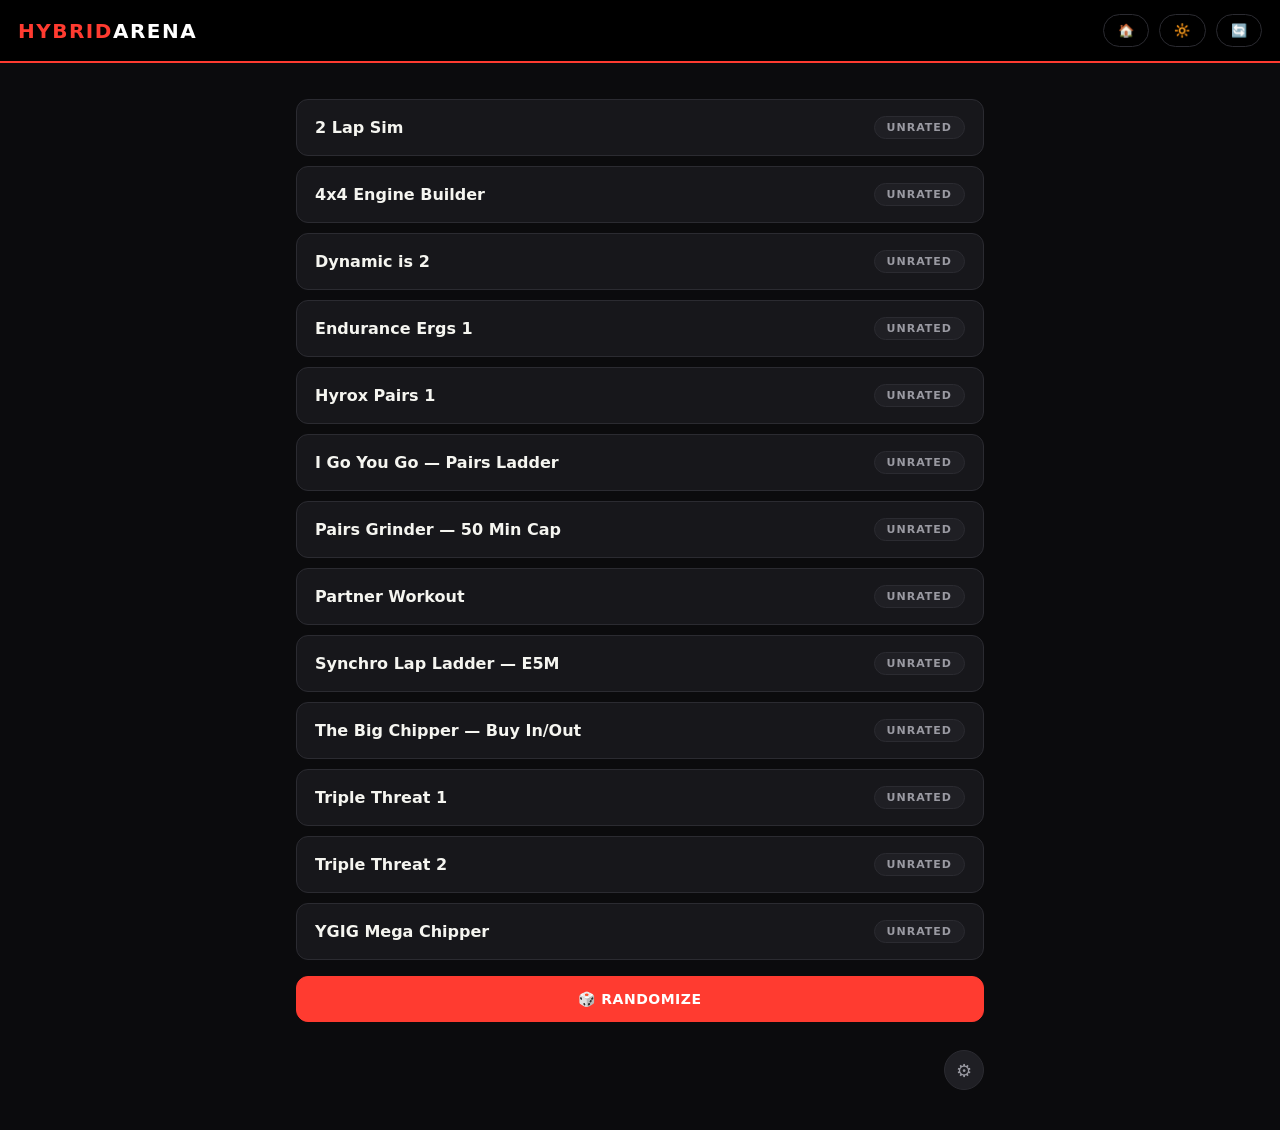
==== index.html @ e6ac8233 "Add Triple Threat 2 - same structure as Triple Threat 1, all 42 reps Replicates Triple Threat 1's bu" ====
<!--
    Bump the ?v= on style.css/store.js/app.js below whenever those files
    change - GitHub Pages/browsers cache them independently of this HTML
    file, so without a version bump a stale copy can keep being served
    even after a fresh deploy (this bit us once already - see commit
    history around "cache-busting").

    Also bump the "build" number in version.json AND the matching
    APP_BUILD constant in app.js on every deploy (any change, not just
    JS/CSS) - that's what powers the flashing red star on the Refresh
    button that tells you an open tab is looking at an old version.
-->
<!doctype html>
<html lang="en">
<head>
<meta charset="utf-8">
<meta name="viewport" content="width=device-width, initial-scale=1, viewport-fit=cover">
<meta name="theme-color" content="#0b0b0d">
<title>Hybrid Arena</title>
<link rel="preconnect" href="https://fonts.googleapis.com">
<link rel="preconnect" href="https://fonts.gstatic.com" crossorigin>
<link href="https://fonts.googleapis.com/css2?family=Kalam:wght@400;700&family=Permanent+Marker&display=swap" rel="stylesheet">
<link rel="stylesheet" href="style.css?v=23">
</head>
<body>

<header class="top">
    <h1><span>Hybrid</span>Arena</h1>
    <div class="btn-row">
        <button class="navlink" id="btnHome" title="Home">🏠</button>
        <button class="navlink" id="btnWake" title="Keep screen on">🔆</button>
        <button class="navlink" id="btnRefresh" title="Refresh (get the latest published workouts)">
            🔄
            <span class="update-star" id="updateStar" hidden>★</span>
        </button>
    </div>
</header>

<main>

    <section id="homeView">
        <div class="workout-picker" id="workoutList"></div>
        <div class="empty-hint" id="emptyHint" hidden></div>

        <div class="btn-row" style="margin-top:16px;">
            <button class="btn primary block" id="btnRandomize">🎲 Randomize</button>
        </div>

        <div class="settings-row">
            <a href="admin.html" id="linkAdmin" class="settings-cog" title="Admin">⚙️</a>
        </div>
    </section>

    <div class="modal-overlay" id="randomizeModal" hidden>
        <div class="modal-card">
            <p class="modal-title">Pick a Level</p>
            <div class="modal-btns">
                <button class="btn block rank-btn-Tough" data-level="Tough">Tough</button>
                <button class="btn block rank-btn-Hardcore" data-level="Hardcore">Hardcore</button>
                <button class="btn block rank-btn-Extreme" data-level="Extreme">Extreme</button>
            </div>
            <button class="btn ghost block" id="btnRandomizeAny" style="margin-top:10px;">Skip — Surprise Me</button>
            <button class="btn ghost block" id="btnRandomizeCancel" style="margin-top:10px;">Cancel</button>
        </div>
    </div>

    <section id="boardView" hidden>
        <div class="board-nav-wrap" id="boardNavWrap">
            <div class="board-wrap" id="boardWrap">
                <div class="board" id="board"></div>
            </div>
        </div>
        <div class="board-actions">
            <div class="rate-row" id="rateRow"></div>
        </div>

        <div class="board-swipe-hint">⟷ Swipe left or right to browse other workouts</div>
    </section>

</main>


<script src="store.js?v=23"></script>
<script src="ratings.js?v=23"></script>
<script src="app.js?v=23"></script>
</body>
</html>
---- style.css ----
:root {
    --bg: #0b0b0d;
    --panel: #17171b;
    --panel-2: #1f1f24;
    --line: #2b2b31;
    --text: #f5f5f0;
    --muted: #9a9aa2;
    --accent: #ff3b30;

    --tough: #ffb703;
    --tougher: #fb5607;
    --extreme: #ff1b3d;
}

* { box-sizing: border-box; -webkit-tap-highlight-color: transparent; }

html, body {
    margin: 0;
    padding: 0;
    background: var(--bg);
    color: var(--text);
    font-family: -apple-system, "Segoe UI", system-ui, Roboto, Arial, sans-serif;
    min-height: 100%;
}

body {
    display: flex;
    flex-direction: column;
    min-height: 100vh;
}

header.top {
    position: sticky;
    top: 0;
    z-index: 10;
    display: flex;
    align-items: center;
    justify-content: space-between;
    gap: 12px;
    padding: 14px 18px;
    background: #000;
    border-bottom: 2px solid var(--accent);
}

header.top h1 {
    margin: 0;
    font-size: 20px;
    font-weight: 900;
    letter-spacing: 1.5px;
    text-transform: uppercase;
    color: #fff;
}

header.top h1 span {
    color: var(--accent);
}

header.top .navlink {
    position: relative;
    display: inline-flex;
    align-items: center;
    color: var(--muted);
    text-decoration: none;
    font-family: inherit;
    font-weight: 700;
    font-size: 13px;
    letter-spacing: .5px;
    text-transform: uppercase;
    background: transparent;
    border: 1px solid var(--line);
    padding: 8px 14px;
    border-radius: 999px;
    white-space: nowrap;
    cursor: pointer;
}

.update-star {
    position: absolute;
    top: -6px;
    right: -6px;
    color: var(--extreme);
    font-size: 14px;
    line-height: 1;
    animation: update-star-flash 1s steps(1, end) infinite;
}

@keyframes update-star-flash {
    0%, 49% { opacity: 1; }
    50%, 100% { opacity: 0; }
}

header.top .navlink:active {
    background: var(--panel-2);
}

header.top .navlink.active {
    background: var(--accent);
    border-color: var(--accent);
    color: #fff;
}

main {
    flex: 1;
    width: 100%;
    max-width: 720px;
    margin: 0 auto;
    padding: 20px 16px 40px;
}

footer.foot {
    text-align: center;
    color: var(--muted);
    font-size: 11px;
    padding: 16px;
    letter-spacing: .5px;
}

/* Buttons */

.btn {
    display: inline-flex;
    align-items: center;
    justify-content: center;
    gap: 8px;
    font-family: inherit;
    font-weight: 800;
    letter-spacing: .5px;
    text-transform: uppercase;
    font-size: 14px;
    color: var(--text);
    background: var(--panel-2);
    border: 1px solid var(--line);
    border-radius: 12px;
    padding: 14px 18px;
    text-decoration: none;
    cursor: pointer;
    user-select: none;
}

.btn:active { transform: translateY(1px); }

.btn.primary { background: var(--accent); border-color: var(--accent); color: #fff; }
.btn.ghost { background: transparent; }
.btn.small { padding: 9px 14px; font-size: 12px; border-radius: 9px; }
.btn.block { width: 100%; }
.btn.danger { background: #2a1416; border-color: #5c2026; color: #ff8a8a; }
.btn[disabled] { opacity: .45; cursor: not-allowed; }

.btn-row { display: flex; gap: 10px; flex-wrap: wrap; }

/* Rank pills / colors, shared by picker buttons and admin badges */

.rank-pill {
    display: inline-block;
    padding: 4px 12px;
    border-radius: 999px;
    font-size: 11px;
    font-weight: 900;
    text-transform: uppercase;
    letter-spacing: 1px;
    color: #1a1200;
}

.rank-Tough { background: var(--tough); }
.rank-Hardcore { background: var(--tougher); color: #fff; }
.rank-Extreme { background: var(--extreme); color: #fff; }
.rank-Unrated { background: var(--panel-2); color: var(--muted); border: 1px solid var(--line); }

.rank-btn-Tough { background: var(--tough); border-color: var(--tough); color: #1a1200; }
.rank-btn-Hardcore { background: var(--tougher); border-color: var(--tougher); color: #fff; }
.rank-btn-Extreme { background: var(--extreme); border-color: var(--extreme); color: #fff; }

.modal-overlay {
    position: fixed;
    inset: 0;
    background: rgba(0,0,0,.7);
    display: flex;
    align-items: center;
    justify-content: center;
    z-index: 50;
    padding: 20px;
}

.modal-overlay[hidden] {
    display: none;
}

.modal-card {
    background: var(--panel);
    border: 1px solid var(--line);
    border-radius: 16px;
    padding: 22px;
    width: 100%;
    max-width: 360px;
}

.modal-title {
    margin: 0 0 16px;
    text-align: center;
    font-weight: 800;
    text-transform: uppercase;
    letter-spacing: .5px;
    font-size: 15px;
}

.modal-btns {
    display: flex;
    flex-direction: column;
    gap: 8px;
}

.empty-hint {
    margin-top: 18px;
    text-align: center;
    color: var(--muted);
    font-size: 14px;
    line-height: 1.6;
}

.empty-hint a, .empty-hint .link-btn {
    color: var(--accent);
    font-weight: 700;
    background: none;
    border: none;
    padding: 0;
    font: inherit;
    text-decoration: underline;
    cursor: pointer;
}

.settings-row {
    display: flex;
    justify-content: flex-end;
    margin-top: 28px;
}

.settings-cog {
    display: inline-flex;
    align-items: center;
    justify-content: center;
    width: 40px;
    height: 40px;
    border-radius: 50%;
    background: var(--panel-2);
    border: 1px solid var(--line);
    color: var(--muted);
    text-decoration: none;
    font-size: 18px;
}

.settings-cog:active { background: var(--panel); }

/* --- Workout picker (choose a specific workout within a rank) --- */

.workout-picker {
    display: flex;
    flex-direction: column;
    gap: 10px;
    margin-top: 16px;
}

.workout-pick {
    display: flex;
    align-items: center;
    justify-content: space-between;
    gap: 12px;
    text-align: left;
    background: var(--panel);
    border: 1px solid var(--line);
    border-radius: 12px;
    padding: 16px 18px;
    color: var(--text);
    font-family: inherit;
    cursor: pointer;
}

.workout-pick:active { background: var(--panel-2); }

.workout-pick .name {
    font-weight: 800;
    font-size: 16px;
}

.workout-pick .arrow {
    color: var(--muted);
    flex: none;
}

/* --- The board (workout display, styled like a real gym whiteboard) --- */

.board-nav-wrap {
    position: relative;
    touch-action: pan-y;
    overflow: hidden;
}

.board-swipe-hint {
    text-align: center;
    color: var(--muted);
    font-size: 12px;
    margin-top: 10px;
}

.board-wrap {
    padding: 10px;
    border-radius: 18px;
    background: linear-gradient(160deg, #2a2a2e, #050505);
    box-shadow: 0 12px 30px rgba(0,0,0,.5);
}

.board {
    display: flex;
    flex-direction: column;
    background: linear-gradient(170deg, #ffffff, #f0f0f2 85%);
    border-radius: 8px;
    padding: 18px 18px 14px;
    text-align: left;
    color: #17171a;
    font-family: 'Kalam', cursive;
    font-weight: 700;
    transition: transform 200ms ease, opacity 200ms ease;
}

.board.slide-exit-left  { transform: translateX(-40px); opacity: 0; }
.board.slide-exit-right { transform: translateX(40px);  opacity: 0; }
.board.slide-enter-right { transition: none; transform: translateX(40px);  opacity: 0; }
.board.slide-enter-left  { transition: none; transform: translateX(-40px); opacity: 0; }

.board .rank-pill { font-size: 12px; padding: 4px 14px; }

.board h2 {
    margin: 10px 0 10px;
    font-size: 23px;
    font-family: 'Permanent Marker', cursive;
    font-weight: 400;
    text-transform: uppercase;
    letter-spacing: .5px;
    line-height: 1.2;
    color: #141414;
    text-align: center;
    padding-bottom: 8px;
    border-bottom: 3px solid #d81e26;
}

.board .body .section {
    display: inline-block;
    font-family: 'Permanent Marker', cursive;
    font-weight: 400;
    text-transform: uppercase;
    color: #d81e26;
    border: 2px solid #d81e26;
    border-radius: 6px;
    padding: 3px 12px;
    margin: 9px 0 5px;
    font-size: 15px;
}

.board .body .section:first-child { margin-top: 0; }

.board .body .line {
    display: flex;
    gap: 7px;
    padding: 1px 0;
    font-size: 15px;
    line-height: 1.28;
}

.board .body .line .num { color: #1d5fd6; }
.board .body .line .txt { color: #17171a; }
.board .body .line .note { color: #d81e26; }

.rate-row:empty { display: none; }

.rate-label {
    font-size: 12px;
    font-weight: 700;
    text-transform: uppercase;
    letter-spacing: .5px;
    color: var(--muted);
    margin-bottom: 10px;
}

.rate-btns {
    display: flex;
    gap: 8px;
    justify-content: center;
}

.rate-btn {
    flex: 1;
    max-width: 140px;
    font-family: inherit;
    font-weight: 800;
    font-size: 13px;
    padding: 12px 6px;
    border-radius: 10px;
    border: 2px solid var(--accent);
    background: transparent;
    color: var(--accent);
    cursor: pointer;
}

.rate-btn:active { background: var(--accent); color: #fff; }

.rated-note {
    display: inline-block;
    font-size: 13px;
    font-weight: 700;
    color: #4ade80;
}

.board .credit {
    margin-top: auto;
    padding-top: 14px;
    text-align: center;
    font-family: -apple-system, "Segoe UI", system-ui, Roboto, Arial, sans-serif;
    font-size: 11px;
    font-weight: 700;
    text-transform: uppercase;
    letter-spacing: 1.5px;
    color: var(--accent);
}

.board-actions {
    margin-top: 18px;
    display: flex;
    flex-direction: column;
    gap: 10px;
}

/* --- Admin --- */

.tabs {
    display: flex;
    gap: 8px;
    margin-bottom: 16px;
    flex-wrap: wrap;
}

.tab {
    padding: 8px 14px;
    border-radius: 999px;
    border: 1px solid var(--line);
    background: var(--panel-2);
    color: var(--muted);
    font-weight: 800;
    font-size: 12px;
    text-transform: uppercase;
    letter-spacing: .5px;
    cursor: pointer;
}

.tab.active { color: #fff; border-color: var(--accent); background: #2a1512; }

.card {
    background: var(--panel);
    border: 1px solid var(--line);
    border-radius: 14px;
    padding: 16px;
    margin-bottom: 14px;
}

.field { margin-bottom: 14px; }

.field label {
    display: block;
    font-size: 12px;
    font-weight: 800;
    text-transform: uppercase;
    letter-spacing: .5px;
    color: var(--muted);
    margin-bottom: 6px;
}

.field input[type=text],
.field select,
.field textarea {
    width: 100%;
    background: var(--panel-2);
    border: 1px solid var(--line);
    border-radius: 10px;
    color: var(--text);
    padding: 12px;
    font-family: inherit;
    font-size: 15px;
}

.field textarea { min-height: 130px; resize: vertical; line-height: 1.5; }
.field .hint { color: var(--muted); font-size: 12px; margin-top: 6px; }

.workout-row {
    display: flex;
    justify-content: space-between;
    align-items: flex-start;
    gap: 10px;
    padding: 12px 0;
    border-bottom: 1px solid var(--line);
}

.workout-row:last-child { border-bottom: none; }

.workout-row .info { flex: 1; min-width: 0; }
.workout-row .title { font-weight: 800; font-size: 15px; margin: 0 0 6px; }
.workout-row .snippet {
    color: var(--muted);
    font-size: 13px;
    white-space: nowrap;
    overflow: hidden;
    text-overflow: ellipsis;
}

.workout-row .row-actions { display: flex; gap: 8px; flex: none; }

.empty-list { color: var(--muted); text-align: center; padding: 30px 10px; font-size: 14px; }

.stat-tags {
    display: flex;
    flex-wrap: wrap;
    gap: 6px;
    margin-top: 6px;
}

.stat-tag {
    display: inline-block;
    background: var(--panel-2);
    border: 1px solid var(--line);
    border-radius: 999px;
    padding: 3px 10px;
    font-size: 11px;
    font-weight: 700;
    color: var(--muted);
    white-space: nowrap;
}
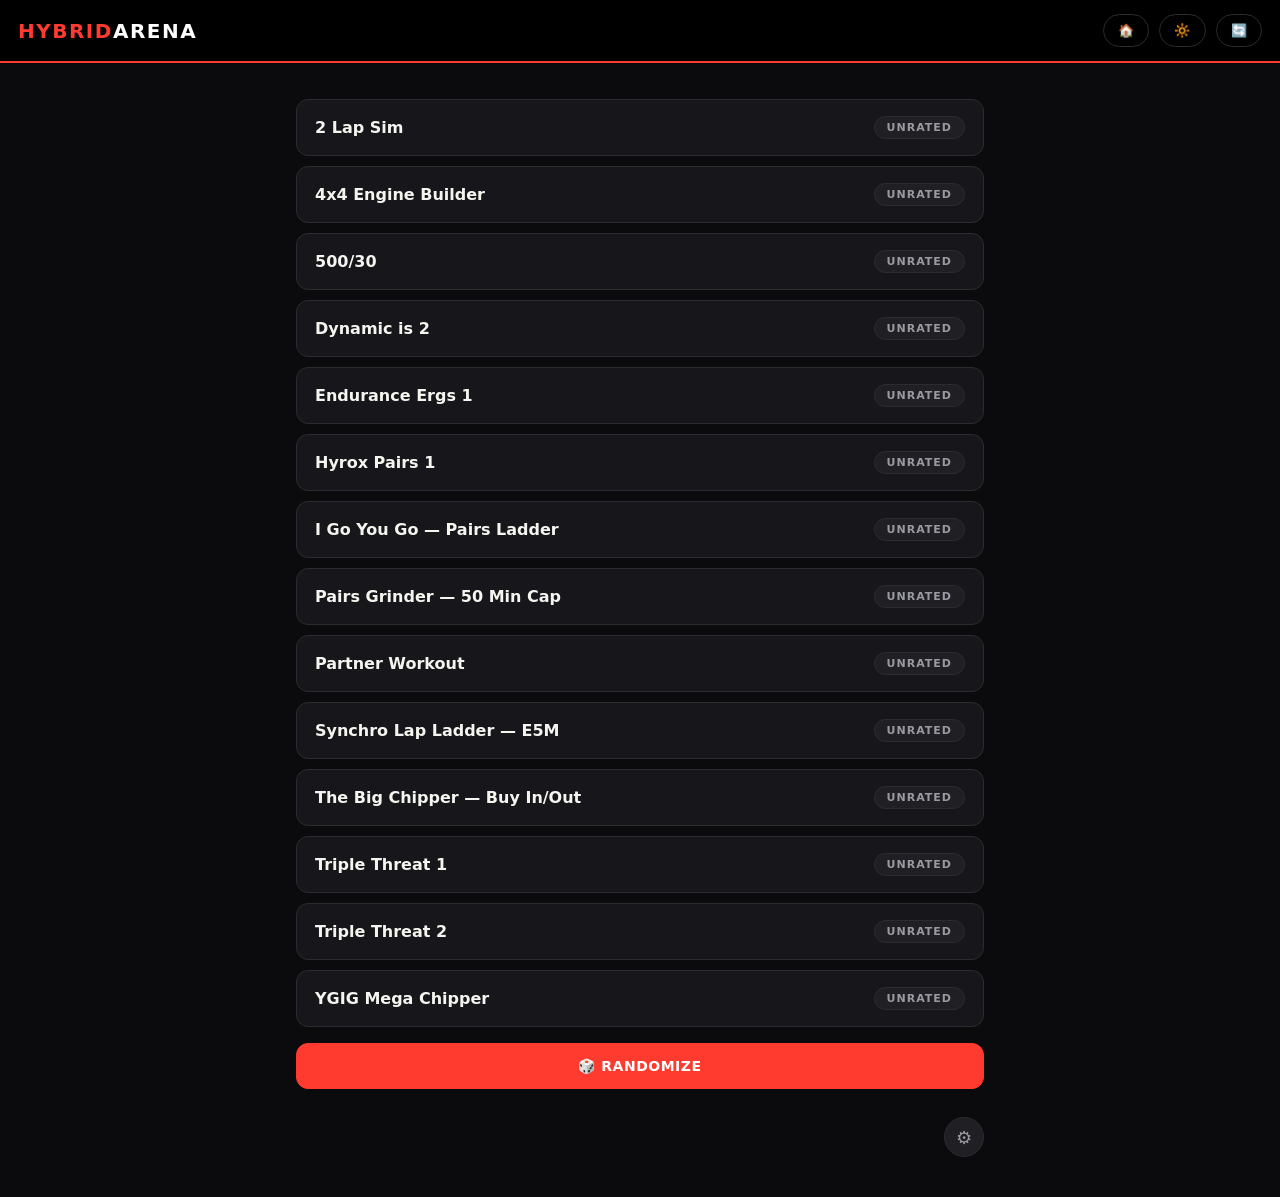
==== commit 7add7208: "Admin saves now bump the build so the red refresh star flashes After every successful Admin save, ve" ====
--- a/index.html
+++ b/index.html
@@ -5,10 +5,10 @@
     even after a fresh deploy (this bit us once already - see commit
     history around "cache-busting").
 
-    Also bump the "build" number in version.json AND the matching
-    APP_BUILD constant in app.js on every deploy (any change, not just
-    JS/CSS) - that's what powers the flashing red star on the Refresh
-    button that tells you an open tab is looking at an old version.
+    Also bump the "build" number in version.json on every deploy (any
+    change, not just JS/CSS) - that's what powers the flashing red star
+    on the Refresh button that tells you an open tab is looking at an
+    old version. Admin saves bump it automatically.
 -->
 <!doctype html>
 <html lang="en">
@@ -17,10 +17,16 @@
 <meta name="viewport" content="width=device-width, initial-scale=1, viewport-fit=cover">
 <meta name="theme-color" content="#0b0b0d">
 <title>Hybrid Arena</title>
+<link rel="icon" type="image/png" sizes="32x32" href="favicon-32.png">
+<link rel="apple-touch-icon" href="apple-touch-icon.png">
+<link rel="manifest" href="manifest.json">
+<meta name="apple-mobile-web-app-capable" content="yes">
+<meta name="apple-mobile-web-app-title" content="Hybrid Arena">
+<meta name="apple-mobile-web-app-status-bar-style" content="black-translucent">
 <link rel="preconnect" href="https://fonts.googleapis.com">
 <link rel="preconnect" href="https://fonts.gstatic.com" crossorigin>
 <link href="https://fonts.googleapis.com/css2?family=Kalam:wght@400;700&family=Permanent+Marker&display=swap" rel="stylesheet">
-<link rel="stylesheet" href="style.css?v=23">
+<link rel="stylesheet" href="style.css?v=28">
 </head>
 <body>
 
@@ -80,8 +86,8 @@
 </main>
 
 
-<script src="store.js?v=23"></script>
-<script src="ratings.js?v=23"></script>
-<script src="app.js?v=23"></script>
+<script src="store.js?v=28"></script>
+<script src="ratings.js?v=28"></script>
+<script src="app.js?v=28"></script>
 </body>
 </html>
--- a/style.css
+++ b/style.css
@@ -38,6 +38,7 @@
     justify-content: space-between;
     gap: 12px;
     padding: 14px 18px;
+    padding-top: calc(14px + env(safe-area-inset-top));
     background: #000;
     border-bottom: 2px solid var(--accent);
 }
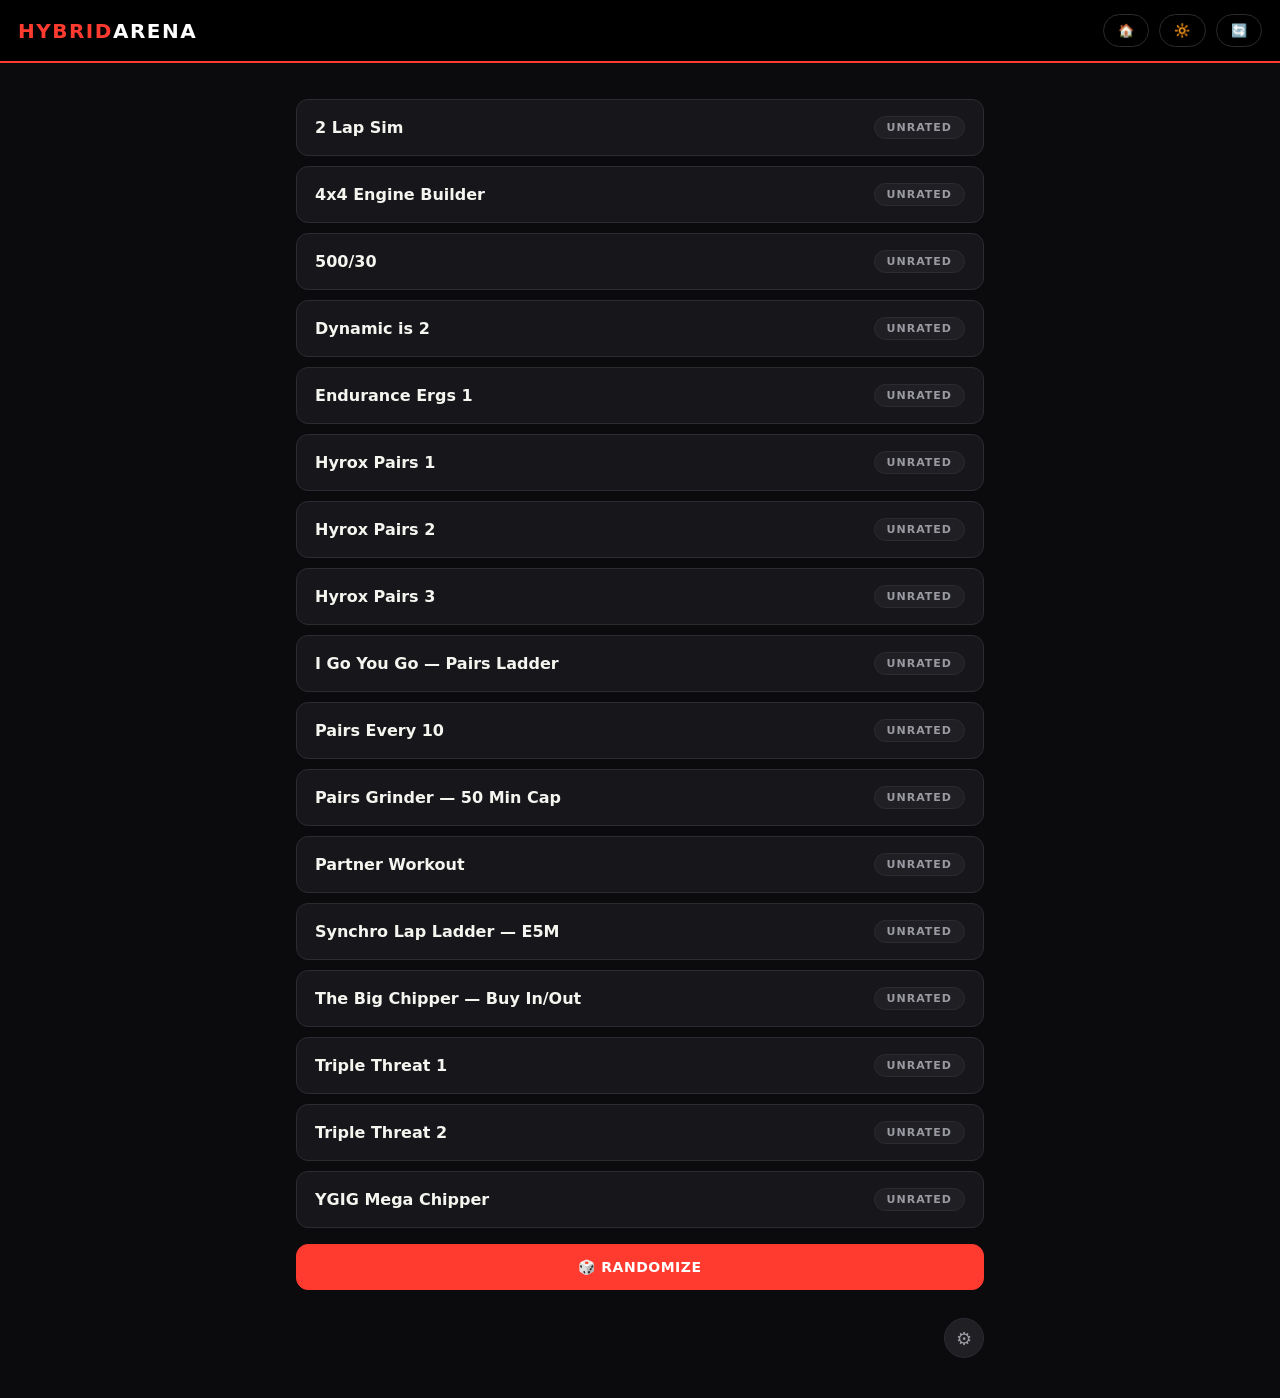
==== commit 05698660: "Sort the workout list alphabetically on the main screen Co-Authored-By: Claude Sonnet 5.5 <noreply@a" ====
--- a/index.html
+++ b/index.html
@@ -26,7 +26,7 @@
 <link rel="preconnect" href="https://fonts.googleapis.com">
 <link rel="preconnect" href="https://fonts.gstatic.com" crossorigin>
 <link href="https://fonts.googleapis.com/css2?family=Kalam:wght@400;700&family=Permanent+Marker&display=swap" rel="stylesheet">
-<link rel="stylesheet" href="style.css?v=28">
+<link rel="stylesheet" href="style.css?v=29">
 </head>
 <body>
 
@@ -86,8 +86,8 @@
 </main>
 
 
-<script src="store.js?v=28"></script>
-<script src="ratings.js?v=28"></script>
-<script src="app.js?v=28"></script>
+<script src="store.js?v=29"></script>
+<script src="ratings.js?v=29"></script>
+<script src="app.js?v=29"></script>
 </body>
 </html>
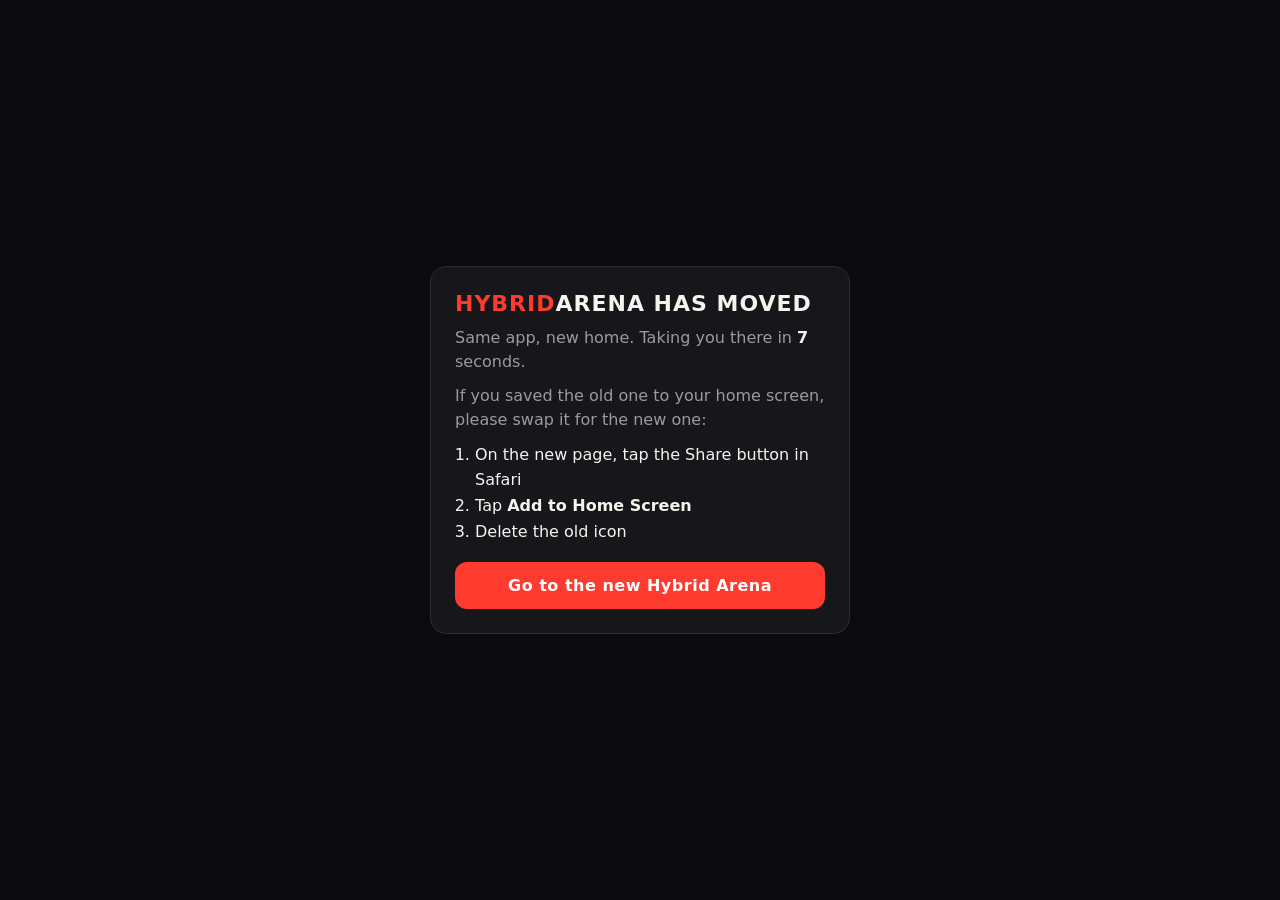
==== commit b4c58bc3: "Update index.html for Hybrid Arena relocation Removed outdated comments and added new meta tags and " ====
--- a/index.html
+++ b/index.html
@@ -1,93 +1,66 @@
-<!--
-    Bump the ?v= on style.css/store.js/app.js below whenever those files
-    change - GitHub Pages/browsers cache them independently of this HTML
-    file, so without a version bump a stale copy can keep being served
-    even after a fresh deploy (this bit us once already - see commit
-    history around "cache-busting").
-
-    Also bump the "build" number in version.json on every deploy (any
-    change, not just JS/CSS) - that's what powers the flashing red star
-    on the Refresh button that tells you an open tab is looking at an
-    old version. Admin saves bump it automatically.
--->
 <!doctype html>
 <html lang="en">
 <head>
 <meta charset="utf-8">
 <meta name="viewport" content="width=device-width, initial-scale=1, viewport-fit=cover">
 <meta name="theme-color" content="#0b0b0d">
-<title>Hybrid Arena</title>
-<link rel="icon" type="image/png" sizes="32x32" href="favicon-32.png">
-<link rel="apple-touch-icon" href="apple-touch-icon.png">
-<link rel="manifest" href="manifest.json">
+<meta name="robots" content="noindex">
 <meta name="apple-mobile-web-app-capable" content="yes">
 <meta name="apple-mobile-web-app-title" content="Hybrid Arena">
 <meta name="apple-mobile-web-app-status-bar-style" content="black-translucent">
-<link rel="preconnect" href="https://fonts.googleapis.com">
-<link rel="preconnect" href="https://fonts.gstatic.com" crossorigin>
-<link href="https://fonts.googleapis.com/css2?family=Kalam:wght@400;700&family=Permanent+Marker&display=swap" rel="stylesheet">
-<link rel="stylesheet" href="style.css?v=29">
+<link rel="apple-touch-icon" href="apple-touch-icon.png">
+<title>Hybrid Arena has moved</title>
+<style>
+  :root { --bg:#0b0b0d; --panel:#17171b; --line:#2b2b31; --text:#f5f5f0; --muted:#9a9aa2; --accent:#ff3b30; }
+  * { box-sizing: border-box; }
+  body { margin:0; background:var(--bg); color:var(--text); font-family:-apple-system,"Segoe UI",system-ui,Roboto,Arial,sans-serif; min-height:100vh; display:flex; align-items:center; justify-content:center; padding:24px 16px; padding-top:calc(24px + env(safe-area-inset-top)); }
+  .card { max-width:420px; width:100%; background:var(--panel); border:1px solid var(--line); border-radius:16px; padding:24px; }
+  h1 { margin:0 0 6px; font-size:22px; font-weight:900; letter-spacing:1px; text-transform:uppercase; }
+  h1 span { color:var(--accent); }
+  p { color:var(--muted); line-height:1.5; margin:10px 0; }
+  ol { color:var(--text); line-height:1.6; padding-left:20px; margin:10px 0 18px; }
+  a.go { display:block; text-align:center; background:var(--accent); color:#fff; font-weight:800; text-decoration:none; padding:14px; border-radius:12px; letter-spacing:.5px; }
+  .count { color:var(--text); font-weight:700; }
+</style>
 </head>
 <body>
+<div class="card" id="card" hidden>
+  <h1><span>Hybrid</span>Arena has moved</h1>
+  <p>Same app, new home. Taking you there in <span class="count" id="count">8</span> seconds.</p>
+  <p>If you saved the old one to your home screen, please swap it for the new one:</p>
+  <ol>
+    <li>On the new page, tap the Share button in Safari</li>
+    <li>Tap <strong>Add to Home Screen</strong></li>
+    <li>Delete the old icon</li>
+  </ol>
+  <a class="go" id="go" href="#">Go to the new Hybrid Arena</a>
+</div>
+<noscript><p style="text-align:center">Hybrid Arena has moved. <a style="color:#ff3b30" href="https://hybridarena.co.uk/">Open the new site</a></p></noscript>
+<script>
+  // The one line to change if the new address ever changes.
+  var NEW_BASE = 'https://hybridarena.co.uk';
 
-<header class="top">
-    <h1><span>Hybrid</span>Arena</h1>
-    <div class="btn-row">
-        <button class="navlink" id="btnHome" title="Home">🏠</button>
-        <button class="navlink" id="btnWake" title="Keep screen on">🔆</button>
-        <button class="navlink" id="btnRefresh" title="Refresh (get the latest published workouts)">
-            🔄
-            <span class="update-star" id="updateStar" hidden>★</span>
-        </button>
-    </div>
-</header>
+  // Map the old page names to the new paths, and keep any ?w= / #id link.
+  var page = location.pathname.split('/').pop().replace('.html', '');
+  var target = NEW_BASE + (page === 'admin' ? '/admin' : '/') + location.search + location.hash;
+  document.getElementById('go').href = target;
 
-<main>
+  var SEEN = 'hybridArena.movedNoticeSeen';
+  var seen = false;
+  try { seen = localStorage.getItem(SEEN) === '1'; } catch (e) {}
 
-    <section id="homeView">
-        <div class="workout-picker" id="workoutList"></div>
-        <div class="empty-hint" id="emptyHint" hidden></div>
-
-        <div class="btn-row" style="margin-top:16px;">
-            <button class="btn primary block" id="btnRandomize">🎲 Randomize</button>
-        </div>
-
-        <div class="settings-row">
-            <a href="admin.html" id="linkAdmin" class="settings-cog" title="Admin">⚙️</a>
-        </div>
-    </section>
-
-    <div class="modal-overlay" id="randomizeModal" hidden>
-        <div class="modal-card">
-            <p class="modal-title">Pick a Level</p>
-            <div class="modal-btns">
-                <button class="btn block rank-btn-Tough" data-level="Tough">Tough</button>
-                <button class="btn block rank-btn-Hardcore" data-level="Hardcore">Hardcore</button>
-                <button class="btn block rank-btn-Extreme" data-level="Extreme">Extreme</button>
-            </div>
-            <button class="btn ghost block" id="btnRandomizeAny" style="margin-top:10px;">Skip — Surprise Me</button>
-            <button class="btn ghost block" id="btnRandomizeCancel" style="margin-top:10px;">Cancel</button>
-        </div>
-    </div>
-
-    <section id="boardView" hidden>
-        <div class="board-nav-wrap" id="boardNavWrap">
-            <div class="board-wrap" id="boardWrap">
-                <div class="board" id="board"></div>
-            </div>
-        </div>
-        <div class="board-actions">
-            <div class="rate-row" id="rateRow"></div>
-        </div>
-
-        <div class="board-swipe-hint">⟷ Swipe left or right to browse other workouts</div>
-    </section>
-
-</main>
-
-
-<script src="store.js?v=29"></script>
-<script src="ratings.js?v=29"></script>
-<script src="app.js?v=29"></script>
+  if (seen || page === 'admin' || page === 'stats') {
+    location.replace(target);
+  } else {
+    try { localStorage.setItem(SEEN, '1'); } catch (e) {}
+    document.getElementById('card').hidden = false;
+    var n = 8;
+    var t = setInterval(function () {
+      n -= 1;
+      document.getElementById('count').textContent = n;
+      if (n <= 0) { clearInterval(t); location.replace(target); }
+    }, 1000);
+  }
+</script>
 </body>
 </html>
